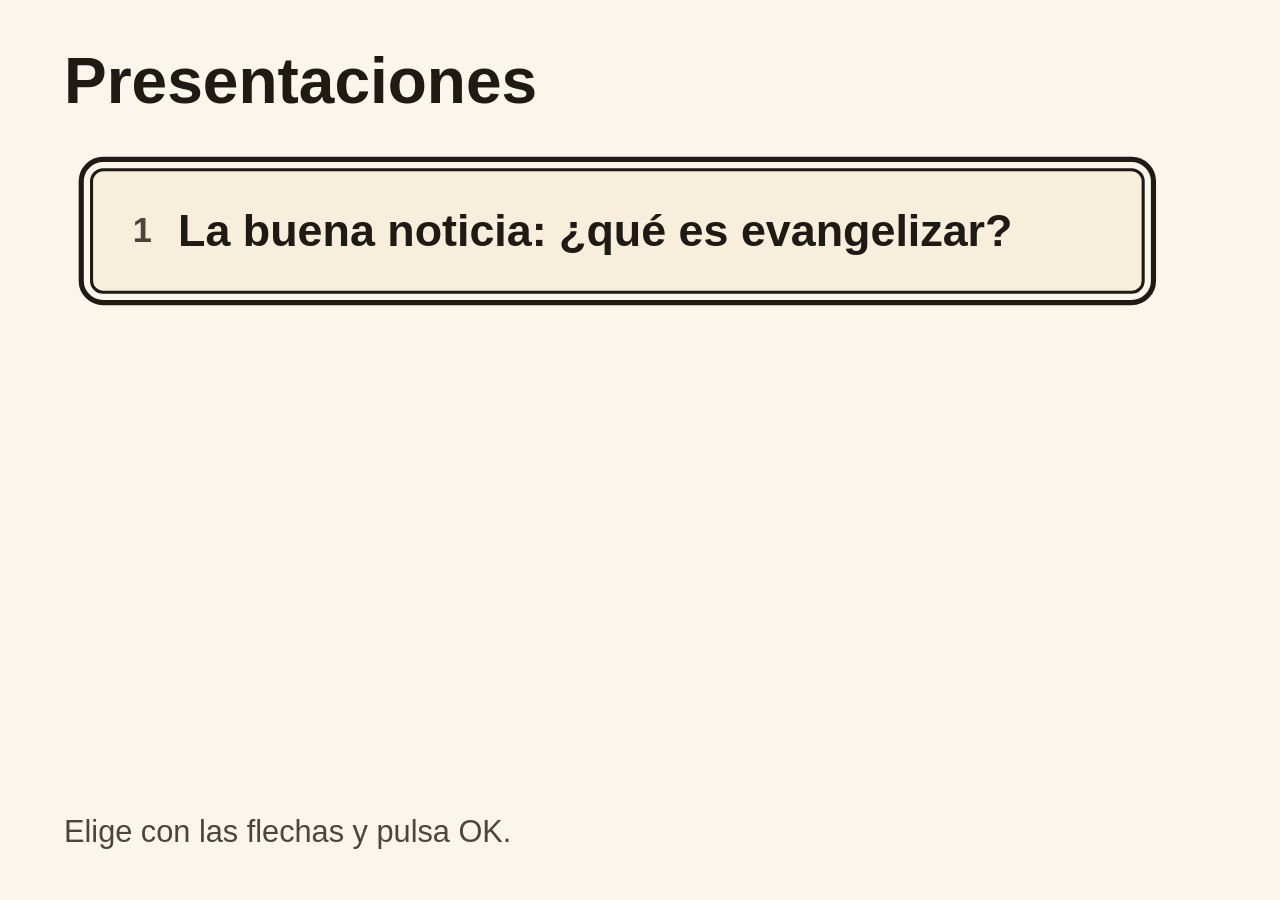
==== index.html @ 40b5c002 "feat: add TV slide engine and first presentation 00001-evangelism" ====
<!DOCTYPE html>
<html lang="es">
<head>
  <meta charset="utf-8">
  <meta name="viewport" content="width=device-width, initial-scale=1">
  <title>Presentaciones</title>

  <link rel="stylesheet" href="assets/css/01-tokens.css">
  <link rel="stylesheet" href="assets/css/02-base.css">
  <link rel="stylesheet" href="assets/css/03-layout.css">
  <link rel="stylesheet" href="assets/css/04-components/slide.css">
  <link rel="stylesheet" href="assets/css/04-components/home-menu.css">
  <link rel="stylesheet" href="assets/css/05-utilities.css">
  <link rel="stylesheet" href="assets/css/06-animations.css">

  <script defer src="assets/js/core/namespace.js"></script>
  <script defer src="assets/js/core/keys.js"></script>
  <script defer src="assets/js/modules/focus.js"></script>
  <script defer src="assets/js/pages/home.js"></script>
</head>
<body>
<main class="page">
  <header class="slide__header">
    <h1 class="slide__title">Presentaciones</h1>
  </header>

  <!-- Una entrada por presentación, en orden numérico -->
  <ol class="home-menu">
    <li class="home-menu__item">
      <a class="home-menu__link" href="00001-evangelism/" data-focusable>
        <span class="home-menu__number">1</span>
        <span class="home-menu__title">La buena noticia: ¿qué es evangelizar?</span>
      </a>
    </li>
  </ol>

  <p class="home-menu__hint">Elige con las flechas y pulsa OK.</p>
</main>
</body>
</html>
---- assets/css/01-tokens.css ----
/*
 * 01-tokens.css
 * Design tokens: every color, size, spacing and timing value of the project.
 * Components must only use these variables. Changing the look of the whole
 * project should mean editing this single file.
 * Base canvas: 1920x1080 CSS px (1vw = 19.2px).
 */
:root {
  /* Colors (fixed palette with meaning) */
  --color-bg: #FBF6EC;
  --color-surface: #FFFDF8;
  --color-text: #1F1A14;
  --color-text-muted: #4D443A;
  --color-border: #E3D8C3;
  --color-on-accent: #FFFFFF;

  --color-ntv: #1E4E8C;
  --color-ntv-bg: #EDF2F9;
  --color-rvr: #7A1E2C;
  --color-rvr-bg: #F7ECEC;
  --color-meaning: #2F6B3A;
  --color-meaning-bg: #EDF4EC;
  --color-key: #8A5A00;
  --color-key-bg: #F7EEDC;
  --color-focus: #1F1A14;

  /* Typography */
  --font-family-base: "SamsungOne", "Samsung Sans", "Segoe UI", Roboto, "Helvetica Neue", Arial, sans-serif;
  --font-size-cover: 6vw;
  --font-size-title: 5vw;
  --font-size-subtitle: 4vw;
  --font-size-verse-large: 4.2vw;
  --font-size-verse: 3.8vw;
  --font-size-text: 3.4vw;
  --font-size-ref: 2.6vw;
  --font-size-small: 2.4vw;
  --font-weight-bold: 700;
  --font-weight-semibold: 600;
  --line-height-text: 1.5;
  --line-height-title: 1.15;
  --measure-text: 42ch;
  --measure-verse: 44ch;
  --measure-wide: 60ch;

  /* Spacing (vw keeps proportions on any 16:9 screen) */
  --safe-x: 5vw;
  --safe-y: 5vh;
  --space-xs: 0.5vw;
  --space-s: 1vw;
  --space-m: 2vw;
  --space-l: 3vw;
  --space-xl: 4.5vw;
  --header-reserve-right: 14vw;

  /* Shapes */
  --radius: 1vw;
  --radius-small: 0.4vw;
  --border-accent: 0.7vw;
  --border-thin: 0.25vw;
  --focus-ring: 0.45vw;
  --focus-scale: 1.03;

  /* Images */
  --icon-size: 1.2em;
  --illustration-size: 15vw;
  --illustration-size-large: 22vw;

  /* Motion (only opacity and transform are animated) */
  --duration-fade: 350ms;
  --duration-fast: 200ms;
  --easing: ease-out;
}
---- assets/css/02-base.css ----
/*
 * 02-base.css
 * Minimal reset, base typography and global focus style.
 * Defines: .key (highlighted keyword, 1-3 per slide).
 */
*,
*::before,
*::after {
  box-sizing: border-box;
}

html,
body {
  margin: 0;
  padding: 0;
  width: 100%;
  height: 100%;
  overflow: hidden;
}

body {
  background: var(--color-bg);
  color: var(--color-text);
  font-family: var(--font-family-base);
  font-size: var(--font-size-text);
  line-height: var(--line-height-text);
  -webkit-font-smoothing: antialiased;
}

h1,
h2,
h3,
p,
ul,
ol,
blockquote,
figure {
  margin: 0;
  padding: 0;
}

ul,
ol {
  list-style: none;
}

img {
  display: block;
  max-width: 100%;
  border: 0;
}

a {
  color: inherit;
}

cite {
  font-style: normal;
}

abbr {
  text-decoration: none;
  border: 0;
}

/* Keyword: bold + accent color, never color alone */
.key {
  color: var(--color-key);
  font-weight: var(--font-weight-bold);
}

/* Global focus: thick and high-contrast, visible from the sofa */
a:focus,
[data-focusable]:focus {
  outline: var(--focus-ring) solid var(--color-focus);
  outline-offset: var(--space-xs);
}
---- assets/css/03-layout.css ----
/*
 * 03-layout.css
 * Page structure: full-screen deck, slide safe area (overscan) and the
 * header/body zones. No visual styling here.
 * Defines: .deck, .slide, .slide__header, .slide__body, .slide__body--center,
 *          .page, .media, .media__figure, .media__content
 */
.deck {
  position: fixed;
  top: 0;
  left: 0;
  width: 100%;
  height: 100%;
  overflow: hidden;
}

.slide {
  position: absolute;
  top: 0;
  left: 0;
  width: 100%;
  height: 100%;
  padding: var(--safe-y) var(--safe-x);
  display: flex;
  flex-direction: column;
  overflow: hidden;
}

/* The title always sits at the top; the right side is left free for the progress indicator */
.slide__header {
  flex: 0 0 auto;
  padding-right: var(--header-reserve-right);
  margin-bottom: var(--space-m);
}

.slide__body {
  flex: 1 1 auto;
  min-height: 0;
  display: flex;
  flex-direction: column;
  justify-content: flex-start;
}

.slide__body--center {
  justify-content: center;
}

/* Generic page (home, tools) */
.page {
  width: 100%;
  height: 100%;
  padding: var(--safe-y) var(--safe-x);
  display: flex;
  flex-direction: column;
  overflow: hidden;
}

/* Illustration next to text (max one per view) */
.media {
  display: flex;
  flex-direction: row;
  align-items: center;
}

.media__figure {
  flex: 0 0 auto;
  width: var(--illustration-size);
  margin-right: var(--space-l);
}

.media__figure--large {
  width: var(--illustration-size-large);
}

.media__figure img {
  width: 100%;
  height: auto;
}

.media__content {
  flex: 1 1 auto;
  min-width: 0;
}
---- assets/css/04-components/slide.css ----
/*
 * slide.css
 * Visual style of a slide and its text blocks.
 * Defines: .slide.is-active, .slide__title, .slide__subtitle, .slide__point,
 *          .slide__text, .ref, .slide--cover, .slide__cover-title,
 *          .slide__note, .slide--section, .slide__kicker, .credits,
 *          .credits__item, .slide__home-link
 */
.slide {
  opacity: 0;
  visibility: hidden;
}

.slide.is-active {
  opacity: 1;
  visibility: visible;
}

.slide__title {
  font-size: var(--font-size-title);
  line-height: var(--line-height-title);
  font-weight: var(--font-weight-bold);
}

.slide__subtitle {
  font-size: var(--font-size-subtitle);
  line-height: var(--line-height-title);
  font-weight: var(--font-weight-semibold);
  color: var(--color-text-muted);
}

.slide__point,
.slide__text {
  max-width: var(--measure-text);
  margin-bottom: var(--space-l);
}

.slide__point {
  font-weight: var(--font-weight-semibold);
}

/* Bible reference that backs a point (not a quote) */
.ref {
  display: block;
  margin-top: var(--space-xs);
  font-size: var(--font-size-ref);
  font-weight: var(--font-weight-semibold);
  color: var(--color-text-muted);
}

/* Small label above the title (e.g. "Parte 2") */
.slide__kicker {
  display: block;
  margin-bottom: var(--space-s);
  font-size: var(--font-size-ref);
  font-weight: var(--font-weight-bold);
  color: var(--color-key);
}

/* Cover */
.slide--cover .slide__body,
.slide--section .slide__body {
  justify-content: center;
}

.slide__cover-title {
  font-size: var(--font-size-cover);
  line-height: var(--line-height-title);
  font-weight: var(--font-weight-bold);
  margin-bottom: var(--space-s);
}

.slide__note {
  flex: 0 0 auto;
  max-width: var(--measure-wide);
  font-size: var(--font-size-small);
  color: var(--color-text-muted);
}

/* Credits */
.credits__item {
  max-width: var(--measure-wide);
  margin-bottom: var(--space-m);
  font-size: var(--font-size-ref);
}

.credits__version {
  display: block;
  font-weight: var(--font-weight-bold);
}

/* "Back to home" link, reachable with arrows + OK */
.slide__home-link {
  display: inline-block;
  align-self: flex-start;
  margin-top: var(--space-m);
  padding: var(--space-s) var(--space-l);
  border: var(--border-thin) solid var(--color-text);
  border-radius: var(--radius);
  background: var(--color-surface);
  font-size: var(--font-size-text);
  font-weight: var(--font-weight-bold);
  text-decoration: none;
}

.slide__home-link.is-focused {
  background: var(--color-text);
  color: var(--color-bg);
  -webkit-transform: scale(var(--focus-scale));
  transform: scale(var(--focus-scale));
}
---- assets/css/04-components/home-menu.css ----
/*
 * home-menu.css
 * Presentation list on the home page, navigable with up/down + OK.
 * Defines: .home-menu, .home-menu__item, .home-menu__link,
 *          .home-menu__number, .home-menu__title, .home-menu__hint
 */
.home-menu {
  flex: 1 1 auto;
  min-height: 0;
  overflow: hidden;
  /* Room for the focus ring and the scale, so the focused item is never clipped */
  padding: var(--space-m);
}

.home-menu__item {
  margin-bottom: var(--space-m);
}

.home-menu__link {
  display: flex;
  align-items: center;
  max-width: 80vw;
  padding: var(--space-m) var(--space-l);
  border: var(--border-thin) solid var(--color-border);
  border-radius: var(--radius);
  background: var(--color-surface);
  text-decoration: none;
  -webkit-transform-origin: left center;
  transform-origin: left center;
}

.home-menu__link.is-focused {
  border-color: var(--color-text);
  background: var(--color-key-bg);
  -webkit-transform: scale(var(--focus-scale));
  transform: scale(var(--focus-scale));
}

.home-menu__number {
  flex: 0 0 auto;
  margin-right: var(--space-m);
  font-size: var(--font-size-ref);
  font-weight: var(--font-weight-bold);
  color: var(--color-text-muted);
}

.home-menu__title {
  font-weight: var(--font-weight-bold);
}

.home-menu__hint {
  flex: 0 0 auto;
  margin-top: var(--space-m);
  font-size: var(--font-size-small);
  color: var(--color-text-muted);
}
---- assets/css/05-utilities.css ----
/*
 * 05-utilities.css
 * Small single-purpose helpers. The only place where !important is allowed.
 * Defines: .u-center, .u-hidden, .u-mt-l, .u-mb-0, .u-mb-l
 */
.u-center {
  text-align: center !important;
}

.u-hidden {
  display: none !important;
}

.u-mt-l {
  margin-top: var(--space-l) !important;
}

.u-mb-0 {
  margin-bottom: 0 !important;
}

.u-mb-l {
  margin-bottom: var(--space-l) !important;
}
---- assets/css/06-animations.css ----
/*
 * 06-animations.css
 * Soft, short transitions (opacity/transform only) and step-by-step fragments.
 * Fragments keep their space while hidden, so nothing moves when they appear.
 * Defines: transitions for .slide, .fragment (+ .is-visible), focusable links
 */
.slide {
  -webkit-transition: opacity var(--duration-fade) var(--easing), visibility 0s linear var(--duration-fade);
  transition: opacity var(--duration-fade) var(--easing), visibility 0s linear var(--duration-fade);
}

.slide.is-active {
  -webkit-transition: opacity var(--duration-fade) var(--easing), visibility 0s linear 0s;
  transition: opacity var(--duration-fade) var(--easing), visibility 0s linear 0s;
}

.fragment {
  opacity: 0;
  -webkit-transition: opacity var(--duration-fade) var(--easing);
  transition: opacity var(--duration-fade) var(--easing);
}

.fragment.is-visible {
  opacity: 1;
}

.home-menu__link,
.slide__home-link {
  -webkit-transition: -webkit-transform var(--duration-fast) var(--easing);
  transition: transform var(--duration-fast) var(--easing);
}
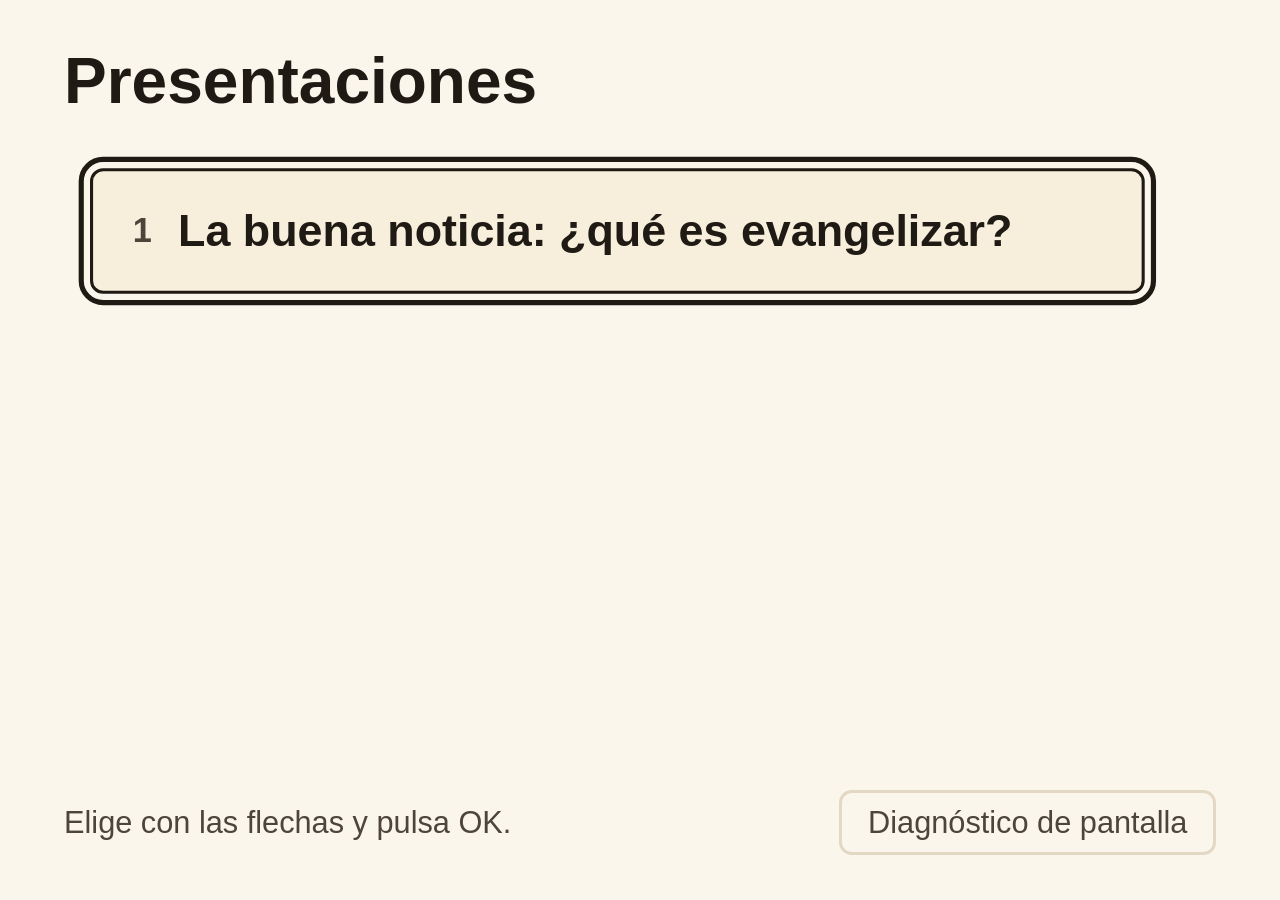
==== commit 7c8e6394: "feat: link screen diagnostics from home page" ====
--- a/index.html
+++ b/index.html
@@ -34,7 +34,11 @@
     </li>
   </ol>
 
-  <p class="home-menu__hint">Elige con las flechas y pulsa OK.</p>
+  <footer class="home-menu__footer">
+    <p class="home-menu__hint">Elige con las flechas y pulsa OK.</p>
+    <!-- Herramienta técnica: al final del recorrido del foco, separada de las presentaciones -->
+    <a class="home-menu__tool-link" href="tools/screen-info/" data-focusable>Diagnóstico de pantalla</a>
+  </footer>
 </main>
 </body>
 </html>
--- a/assets/css/04-components/home-menu.css
+++ b/assets/css/04-components/home-menu.css
@@ -2,7 +2,8 @@
  * home-menu.css
  * Presentation list on the home page, navigable with up/down + OK.
  * Defines: .home-menu, .home-menu__item, .home-menu__link,
- *          .home-menu__number, .home-menu__title, .home-menu__hint
+ *          .home-menu__number, .home-menu__title, .home-menu__footer,
+ *          .home-menu__hint, .home-menu__tool-link
  */
 .home-menu {
   flex: 1 1 auto;
@@ -48,9 +49,35 @@
   font-weight: var(--font-weight-bold);
 }
 
+.home-menu__footer {
+  flex: 0 0 auto;
+  display: flex;
+  align-items: center;
+  justify-content: space-between;
+  margin-top: var(--space-m);
+}
+
 .home-menu__hint {
-  flex: 0 0 auto;
-  margin-top: var(--space-m);
   font-size: var(--font-size-small);
   color: var(--color-text-muted);
 }
+
+/* Secondary, technical link: small and quiet, but still clearly focusable */
+.home-menu__tool-link {
+  padding: var(--space-xs) var(--space-m);
+  border: var(--border-thin) solid var(--color-border);
+  border-radius: var(--radius);
+  font-size: var(--font-size-small);
+  color: var(--color-text-muted);
+  text-decoration: none;
+  -webkit-transform-origin: right center;
+  transform-origin: right center;
+}
+
+.home-menu__tool-link.is-focused {
+  border-color: var(--color-text);
+  background: var(--color-key-bg);
+  color: var(--color-text);
+  -webkit-transform: scale(var(--focus-scale));
+  transform: scale(var(--focus-scale));
+}
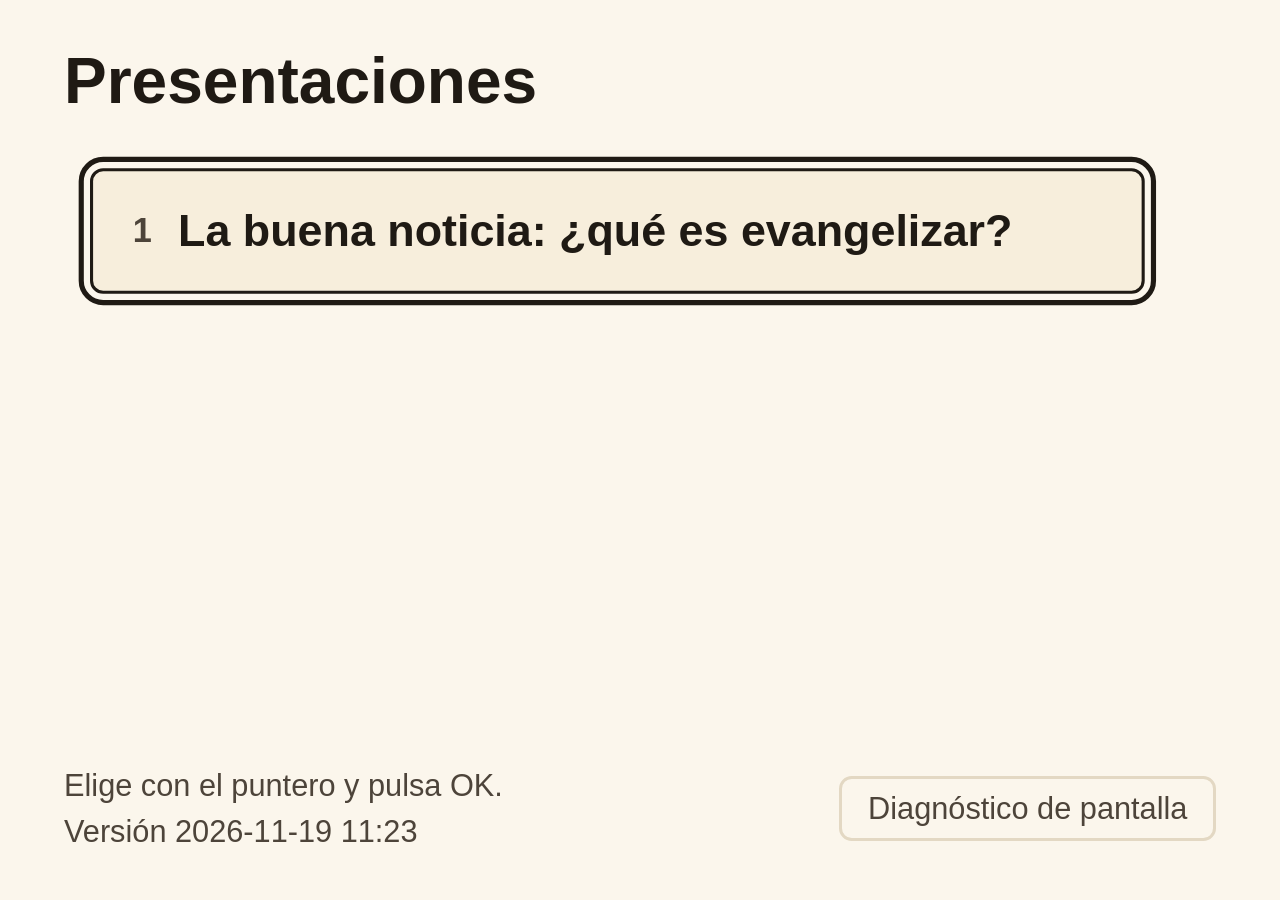
==== commit 8795500b: "feat: show version label on home page" ====
--- a/index.html
+++ b/index.html
@@ -14,6 +14,7 @@
   <link rel="stylesheet" href="assets/css/06-animations.css">
 
   <script defer src="assets/js/core/namespace.js"></script>
+  <script defer src="assets/js/core/version.js"></script>
   <script defer src="assets/js/core/keys.js"></script>
   <script defer src="assets/js/modules/focus.js"></script>
   <script defer src="assets/js/pages/home.js"></script>
@@ -35,7 +36,10 @@
   </ol>
 
   <footer class="home-menu__footer">
-    <p class="home-menu__hint">Elige con las flechas y pulsa OK.</p>
+    <div>
+      <p class="home-menu__hint">Elige con el puntero y pulsa OK.</p>
+      <p class="home-menu__version" data-version></p>
+    </div>
     <!-- Herramienta técnica: al final del recorrido del foco, separada de las presentaciones -->
     <a class="home-menu__tool-link" href="tools/screen-info/" data-focusable>Diagnóstico de pantalla</a>
   </footer>
--- a/assets/css/01-tokens.css
+++ b/assets/css/01-tokens.css
@@ -52,6 +52,11 @@
   --space-xl: 4.5vw;
   --header-reserve-right: 14vw;
 
+  /* Pointer navigation buttons (fit inside the side safe margin) */
+  --nav-button-width: 4vw;
+  --nav-button-height: 24vh;
+  --nav-button-offset: 0.5vw;
+
   /* Shapes */
   --radius: 1vw;
   --radius-small: 0.4vw;
--- a/assets/css/04-components/slide.css
+++ b/assets/css/04-components/slide.css
@@ -4,7 +4,8 @@
  * Defines: .slide.is-active, .slide__title, .slide__subtitle, .slide__point,
  *          .slide__text, .ref, .slide--cover, .slide__cover-title,
  *          .slide__note, .slide--section, .slide__kicker, .credits,
- *          .credits__item, .slide__home-link
+ *          .credits__item, .slide__home-link, .slide__action,
+ *          .slide__action--small
  */
 .slide {
   opacity: 0;
@@ -89,8 +90,9 @@
   font-weight: var(--font-weight-bold);
 }
 
-/* "Back to home" link, reachable with arrows + OK */
-.slide__home-link {
+/* Action buttons ("Volver al inicio", full screen), reachable with arrows + OK */
+.slide__home-link,
+.slide__action {
   display: inline-block;
   align-self: flex-start;
   margin-top: var(--space-m);
@@ -98,12 +100,23 @@
   border: var(--border-thin) solid var(--color-text);
   border-radius: var(--radius);
   background: var(--color-surface);
+  color: var(--color-text);
+  font-family: inherit;
   font-size: var(--font-size-text);
   font-weight: var(--font-weight-bold);
+  line-height: var(--line-height-text);
   text-decoration: none;
+  -webkit-transform-origin: left center;
+  transform-origin: left center;
 }
 
-.slide__home-link.is-focused {
+/* Smaller variant, for secondary actions */
+.slide__action--small {
+  font-size: var(--font-size-ref);
+}
+
+.slide__home-link.is-focused,
+.slide__action.is-focused {
   background: var(--color-text);
   color: var(--color-bg);
   -webkit-transform: scale(var(--focus-scale));
--- a/assets/css/04-components/home-menu.css
+++ b/assets/css/04-components/home-menu.css
@@ -3,7 +3,7 @@
  * Presentation list on the home page, navigable with up/down + OK.
  * Defines: .home-menu, .home-menu__item, .home-menu__link,
  *          .home-menu__number, .home-menu__title, .home-menu__footer,
- *          .home-menu__hint, .home-menu__tool-link
+ *          .home-menu__hint, .home-menu__version, .home-menu__tool-link
  */
 .home-menu {
   flex: 1 1 auto;
@@ -62,6 +62,11 @@
   color: var(--color-text-muted);
 }
 
+.home-menu__version {
+  font-size: var(--font-size-small);
+  color: var(--color-text-muted);
+}
+
 /* Secondary, technical link: small and quiet, but still clearly focusable */
 .home-menu__tool-link {
   padding: var(--space-xs) var(--space-m);
--- a/assets/css/06-animations.css
+++ b/assets/css/06-animations.css
@@ -25,7 +25,8 @@
 }
 
 .home-menu__link,
-.slide__home-link {
+.slide__home-link,
+.slide__action {
   -webkit-transition: -webkit-transform var(--duration-fast) var(--easing);
   transition: transform var(--duration-fast) var(--easing);
 }
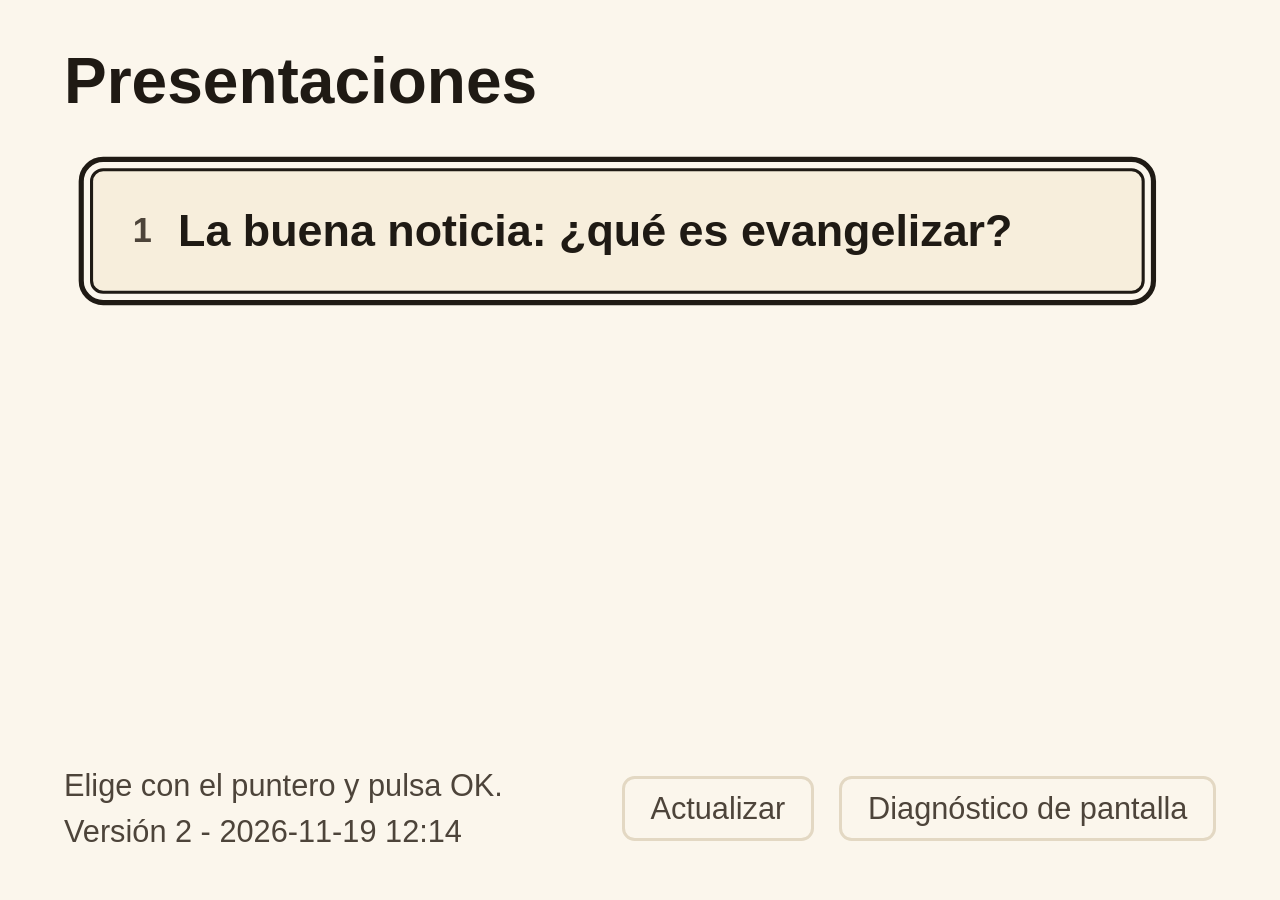
==== commit 395db381: "feat: add refresh button that re-downloads all site files" ====
--- a/index.html
+++ b/index.html
@@ -17,6 +17,7 @@
   <script defer src="assets/js/core/version.js"></script>
   <script defer src="assets/js/core/keys.js"></script>
   <script defer src="assets/js/modules/focus.js"></script>
+  <script defer src="assets/js/modules/refresh.js"></script>
   <script defer src="assets/js/pages/home.js"></script>
 </head>
 <body>
@@ -40,8 +41,11 @@
       <p class="home-menu__hint">Elige con el puntero y pulsa OK.</p>
       <p class="home-menu__version" data-version></p>
     </div>
-    <!-- Herramienta técnica: al final del recorrido del foco, separada de las presentaciones -->
-    <a class="home-menu__tool-link" href="tools/screen-info/" data-focusable>Diagnóstico de pantalla</a>
+    <!-- Herramientas técnicas: al final del recorrido del foco, separadas de las presentaciones -->
+    <div class="home-menu__tools">
+      <button class="home-menu__tool-link" type="button" data-focusable data-refresh>Actualizar</button>
+      <a class="home-menu__tool-link" href="tools/screen-info/" data-focusable>Diagnóstico de pantalla</a>
+    </div>
   </footer>
 </main>
 </body>
--- a/assets/css/01-tokens.css
+++ b/assets/css/01-tokens.css
@@ -52,11 +52,6 @@
   --space-xl: 4.5vw;
   --header-reserve-right: 14vw;
 
-  /* Pointer navigation buttons (fit inside the side safe margin) */
-  --nav-button-width: 4vw;
-  --nav-button-height: 24vh;
-  --nav-button-offset: 0.5vw;
-
   /* Shapes */
   --radius: 1vw;
   --radius-small: 0.4vw;
--- a/assets/css/03-layout.css
+++ b/assets/css/03-layout.css
@@ -3,7 +3,8 @@
  * Page structure: full-screen deck, slide safe area (overscan) and the
  * header/body zones. No visual styling here.
  * Defines: .deck, .slide, .slide__header, .slide__body, .slide__body--center,
- *          .page, .media, .media__figure, .media__content
+ *          .page, .media, .media__figure, .media__content,
+ *          .has-scroll-nav, .scroll-nav__area
  */
 .deck {
   position: fixed;
@@ -45,6 +46,30 @@
   justify-content: center;
 }
 
+/*
+ * Scroll navigation (scroll-nav.js): the window can scroll over an invisible
+ * area, so the TV "scroll mode" arrows produce scroll events. All visible
+ * content is position: fixed, so it never moves.
+ */
+.has-scroll-nav {
+  height: auto;
+  overflow: auto;
+}
+
+.has-scroll-nav body {
+  height: auto;
+  overflow: visible;
+}
+
+.has-scroll-nav::-webkit-scrollbar {
+  display: none;
+}
+
+.scroll-nav__area {
+  width: 300vw;
+  height: 300vh;
+}
+
 /* Generic page (home, tools) */
 .page {
   width: 100%;
--- a/assets/css/04-components/home-menu.css
+++ b/assets/css/04-components/home-menu.css
@@ -3,7 +3,8 @@
  * Presentation list on the home page, navigable with up/down + OK.
  * Defines: .home-menu, .home-menu__item, .home-menu__link,
  *          .home-menu__number, .home-menu__title, .home-menu__footer,
- *          .home-menu__hint, .home-menu__version, .home-menu__tool-link
+ *          .home-menu__hint, .home-menu__version, .home-menu__tools,
+ *          .home-menu__tool-link
  */
 .home-menu {
   flex: 1 1 auto;
@@ -67,9 +68,19 @@
   color: var(--color-text-muted);
 }
 
-/* Secondary, technical link: small and quiet, but still clearly focusable */
+.home-menu__tools {
+  display: flex;
+  align-items: center;
+}
+
+/* Secondary, technical link/button: small and quiet, but still clearly focusable */
 .home-menu__tool-link {
+  margin-left: var(--space-m);
   padding: var(--space-xs) var(--space-m);
+  background: transparent;
+  font-family: inherit;
+  line-height: var(--line-height-text);
+  cursor: pointer;
   border: var(--border-thin) solid var(--color-border);
   border-radius: var(--radius);
   font-size: var(--font-size-small);
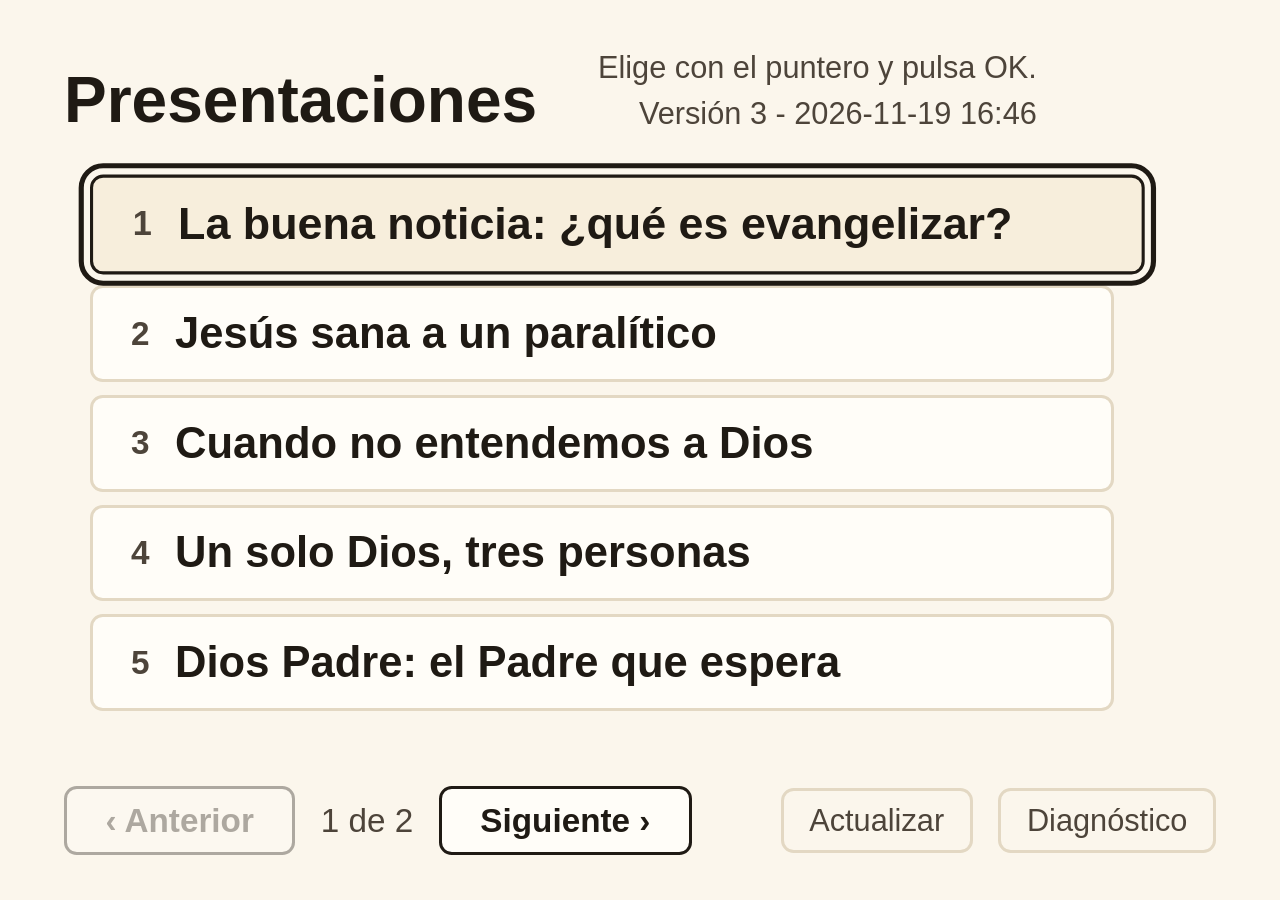
==== commit b04c84b8: "feat: migrate PPT lessons to web and page the home list - Add lessons 00002-00010 migrated from the " ====
--- a/index.html
+++ b/index.html
@@ -17,13 +17,18 @@
   <script defer src="assets/js/core/version.js"></script>
   <script defer src="assets/js/core/keys.js"></script>
   <script defer src="assets/js/modules/focus.js"></script>
+  <script defer src="assets/js/modules/paging.js"></script>
   <script defer src="assets/js/modules/refresh.js"></script>
   <script defer src="assets/js/pages/home.js"></script>
 </head>
 <body>
 <main class="page">
-  <header class="slide__header">
+  <header class="slide__header home-menu__header">
     <h1 class="slide__title">Presentaciones</h1>
+    <div class="home-menu__meta">
+      <p class="home-menu__hint">Elige con el puntero y pulsa OK.</p>
+      <p class="home-menu__version" data-version></p>
+    </div>
   </header>
 
   <!-- Una entrada por presentación, en orden numérico -->
@@ -34,17 +39,73 @@
         <span class="home-menu__title">La buena noticia: ¿qué es evangelizar?</span>
       </a>
     </li>
+    <li class="home-menu__item">
+      <a class="home-menu__link" href="00002-the-paralyzed-man/" data-focusable>
+        <span class="home-menu__number">2</span>
+        <span class="home-menu__title">Jesús sana a un paralítico</span>
+      </a>
+    </li>
+    <li class="home-menu__item">
+      <a class="home-menu__link" href="00003-do-not-question-god/" data-focusable>
+        <span class="home-menu__number">3</span>
+        <span class="home-menu__title">Cuando no entendemos a Dios</span>
+      </a>
+    </li>
+    <li class="home-menu__item">
+      <a class="home-menu__link" href="00004-the-trinity/" data-focusable>
+        <span class="home-menu__number">4</span>
+        <span class="home-menu__title">Un solo Dios, tres personas</span>
+      </a>
+    </li>
+    <li class="home-menu__item">
+      <a class="home-menu__link" href="00005-god-the-father/" data-focusable>
+        <span class="home-menu__number">5</span>
+        <span class="home-menu__title">Dios Padre: el Padre que espera</span>
+      </a>
+    </li>
+    <li class="home-menu__item">
+      <a class="home-menu__link" href="00006-god-the-son/" data-focusable>
+        <span class="home-menu__number">6</span>
+        <span class="home-menu__title">Dios Hijo: Jesús</span>
+      </a>
+    </li>
+    <li class="home-menu__item">
+      <a class="home-menu__link" href="00007-the-holy-spirit/" data-focusable>
+        <span class="home-menu__number">7</span>
+        <span class="home-menu__title">Dios Espíritu Santo</span>
+      </a>
+    </li>
+    <li class="home-menu__item">
+      <a class="home-menu__link" href="00008-salvation/" data-focusable>
+        <span class="home-menu__number">8</span>
+        <span class="home-menu__title">Lo que Dios quiere: salvarte</span>
+      </a>
+    </li>
+    <li class="home-menu__item">
+      <a class="home-menu__link" href="00009-eternal-life/" data-focusable>
+        <span class="home-menu__number">9</span>
+        <span class="home-menu__title">Vida eterna</span>
+      </a>
+    </li>
+    <li class="home-menu__item">
+      <a class="home-menu__link" href="00010-god-is-in-control/" data-focusable>
+        <span class="home-menu__number">10</span>
+        <span class="home-menu__title">Dios tiene el control</span>
+      </a>
+    </li>
   </ol>
 
   <footer class="home-menu__footer">
-    <div>
-      <p class="home-menu__hint">Elige con el puntero y pulsa OK.</p>
-      <p class="home-menu__version" data-version></p>
-    </div>
+    <!-- Paginador: la lista nunca se desplaza, se muestra por páginas -->
+    <nav class="home-pager" data-pager>
+      <button class="home-pager__button" type="button" data-focusable data-page="prev">‹ Anterior</button>
+      <span class="home-pager__label" data-page-label></span>
+      <button class="home-pager__button" type="button" data-focusable data-page="next">Siguiente ›</button>
+    </nav>
     <!-- Herramientas técnicas: al final del recorrido del foco, separadas de las presentaciones -->
     <div class="home-menu__tools">
       <button class="home-menu__tool-link" type="button" data-focusable data-refresh>Actualizar</button>
-      <a class="home-menu__tool-link" href="tools/screen-info/" data-focusable>Diagnóstico de pantalla</a>
+      <a class="home-menu__tool-link" href="tools/screen-info/" data-focusable>Diagnóstico</a>
     </div>
   </footer>
 </main>
--- a/assets/css/04-components/home-menu.css
+++ b/assets/css/04-components/home-menu.css
@@ -3,26 +3,39 @@
  * Presentation list on the home page, navigable with up/down + OK.
  * Defines: .home-menu, .home-menu__item, .home-menu__link,
  *          .home-menu__number, .home-menu__title, .home-menu__footer,
+ *          .home-menu__header, .home-menu__meta,
  *          .home-menu__hint, .home-menu__version, .home-menu__tools,
  *          .home-menu__tool-link
  */
 .home-menu {
   flex: 1 1 auto;
   min-height: 0;
+  /* Never scrolls: when the list does not fit, it is split into pages (paging.js) */
   overflow: hidden;
   /* Room for the focus ring and the scale, so the focused item is never clipped */
-  padding: var(--space-m);
+  padding: var(--space-s) var(--space-m);
 }
 
 .home-menu__item {
-  margin-bottom: var(--space-m);
+  margin-bottom: var(--space-s);
+}
+
+/* Title on the left; hint and version (not focusable) on the right */
+.home-menu__header {
+  display: flex;
+  align-items: flex-end;
+  justify-content: space-between;
+}
+
+.home-menu__meta {
+  text-align: right;
 }
 
 .home-menu__link {
   display: flex;
   align-items: center;
   max-width: 80vw;
-  padding: var(--space-m) var(--space-l);
+  padding: var(--space-s) var(--space-l);
   border: var(--border-thin) solid var(--color-border);
   border-radius: var(--radius);
   background: var(--color-surface);
@@ -75,6 +88,7 @@
 
 /* Secondary, technical link/button: small and quiet, but still clearly focusable */
 .home-menu__tool-link {
+  white-space: nowrap;
   margin-left: var(--space-m);
   padding: var(--space-xs) var(--space-m);
   background: transparent;
@@ -97,3 +111,46 @@
   -webkit-transform: scale(var(--focus-scale));
   transform: scale(var(--focus-scale));
 }
+
+/*
+ * Home pager: the list is shown one page at a time, like slides.
+ * Defines: .home-pager, .home-pager__button, .home-pager__label
+ */
+.home-pager {
+  display: flex;
+  align-items: center;
+}
+
+.home-pager__button {
+  white-space: nowrap;
+  padding: var(--space-xs) var(--space-l);
+  border: var(--border-thin) solid var(--color-text);
+  border-radius: var(--radius);
+  background: var(--color-surface);
+  color: var(--color-text);
+  font-family: inherit;
+  font-size: var(--font-size-ref);
+  font-weight: var(--font-weight-bold);
+  line-height: var(--line-height-text);
+  cursor: pointer;
+}
+
+.home-pager__button.is-focused {
+  background: var(--color-text);
+  color: var(--color-bg);
+  -webkit-transform: scale(var(--focus-scale));
+  transform: scale(var(--focus-scale));
+}
+
+/* Disabled at the first/last page: kept in place so the layout does not jump */
+.home-pager__button[disabled] {
+  opacity: 0.35;
+  cursor: default;
+}
+
+.home-pager__label {
+  white-space: nowrap;
+  margin: 0 var(--space-m);
+  font-size: var(--font-size-ref);
+  color: var(--color-text-muted);
+}
